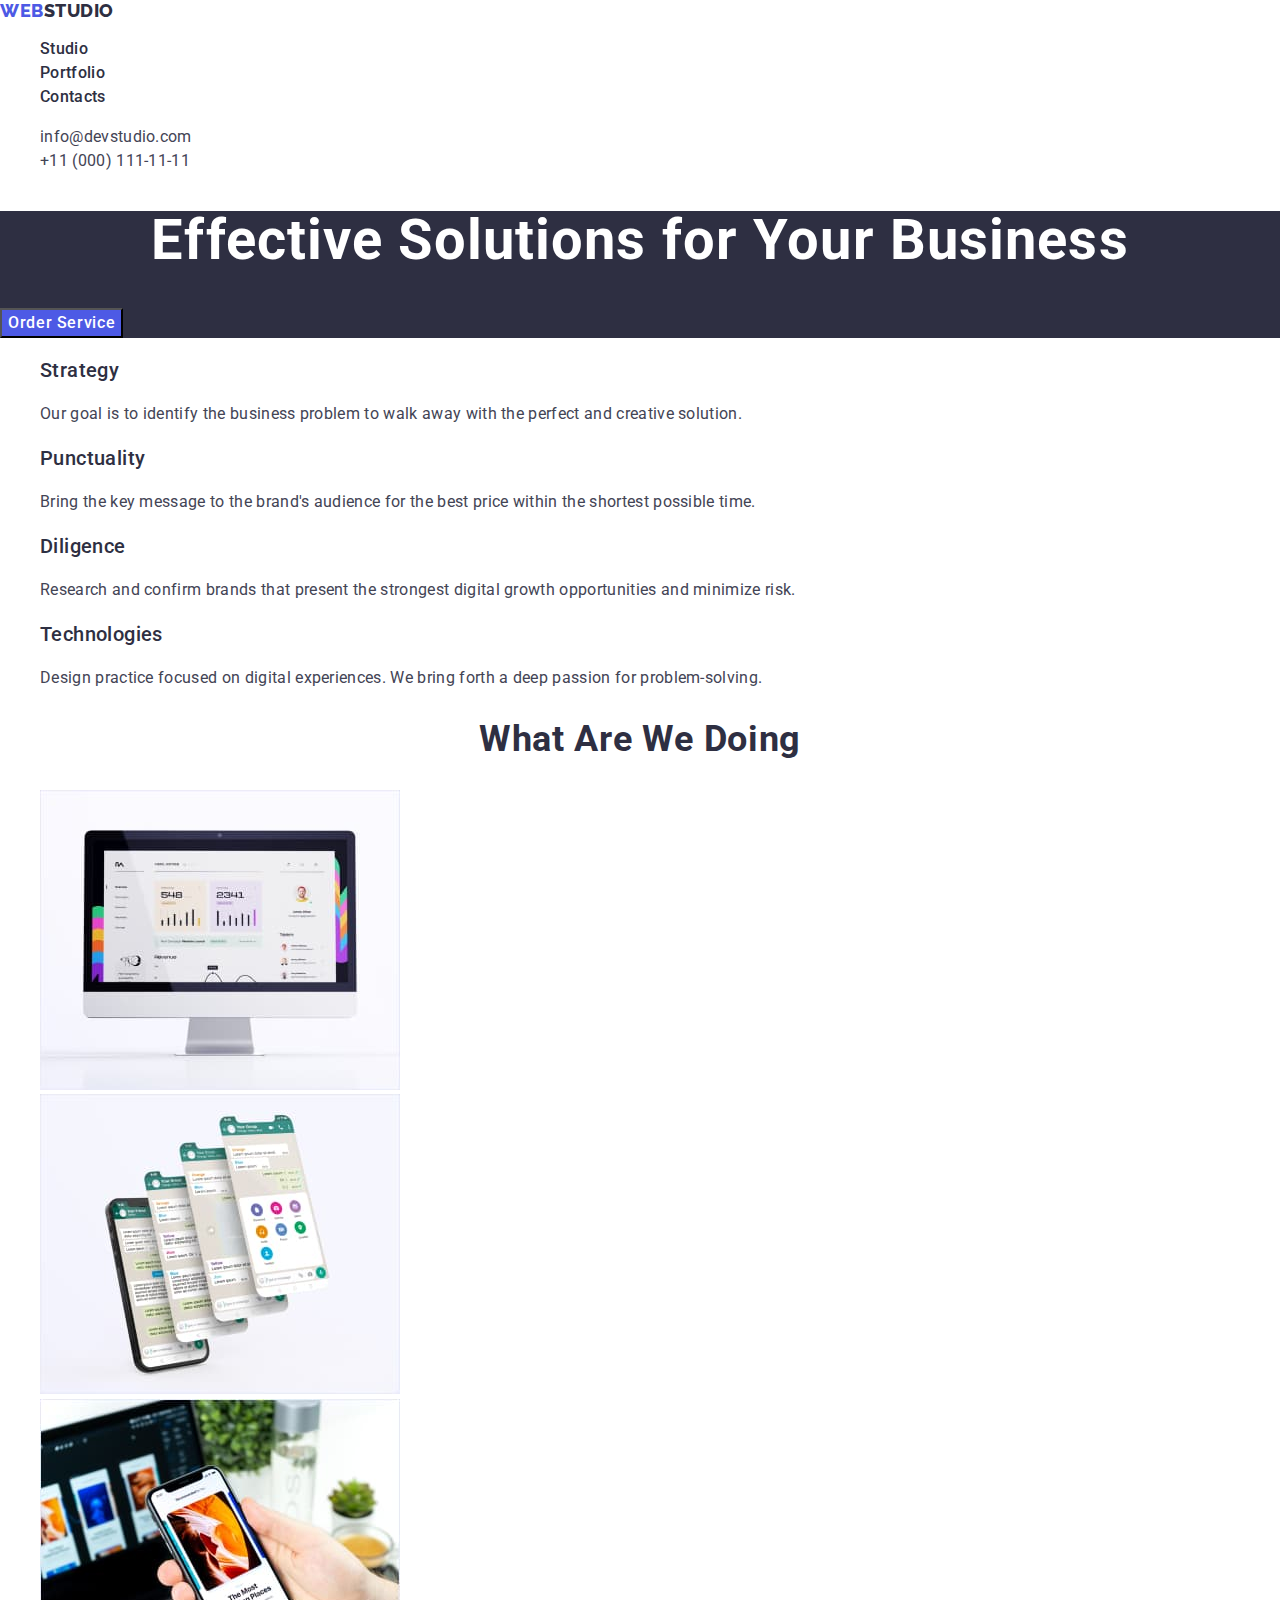
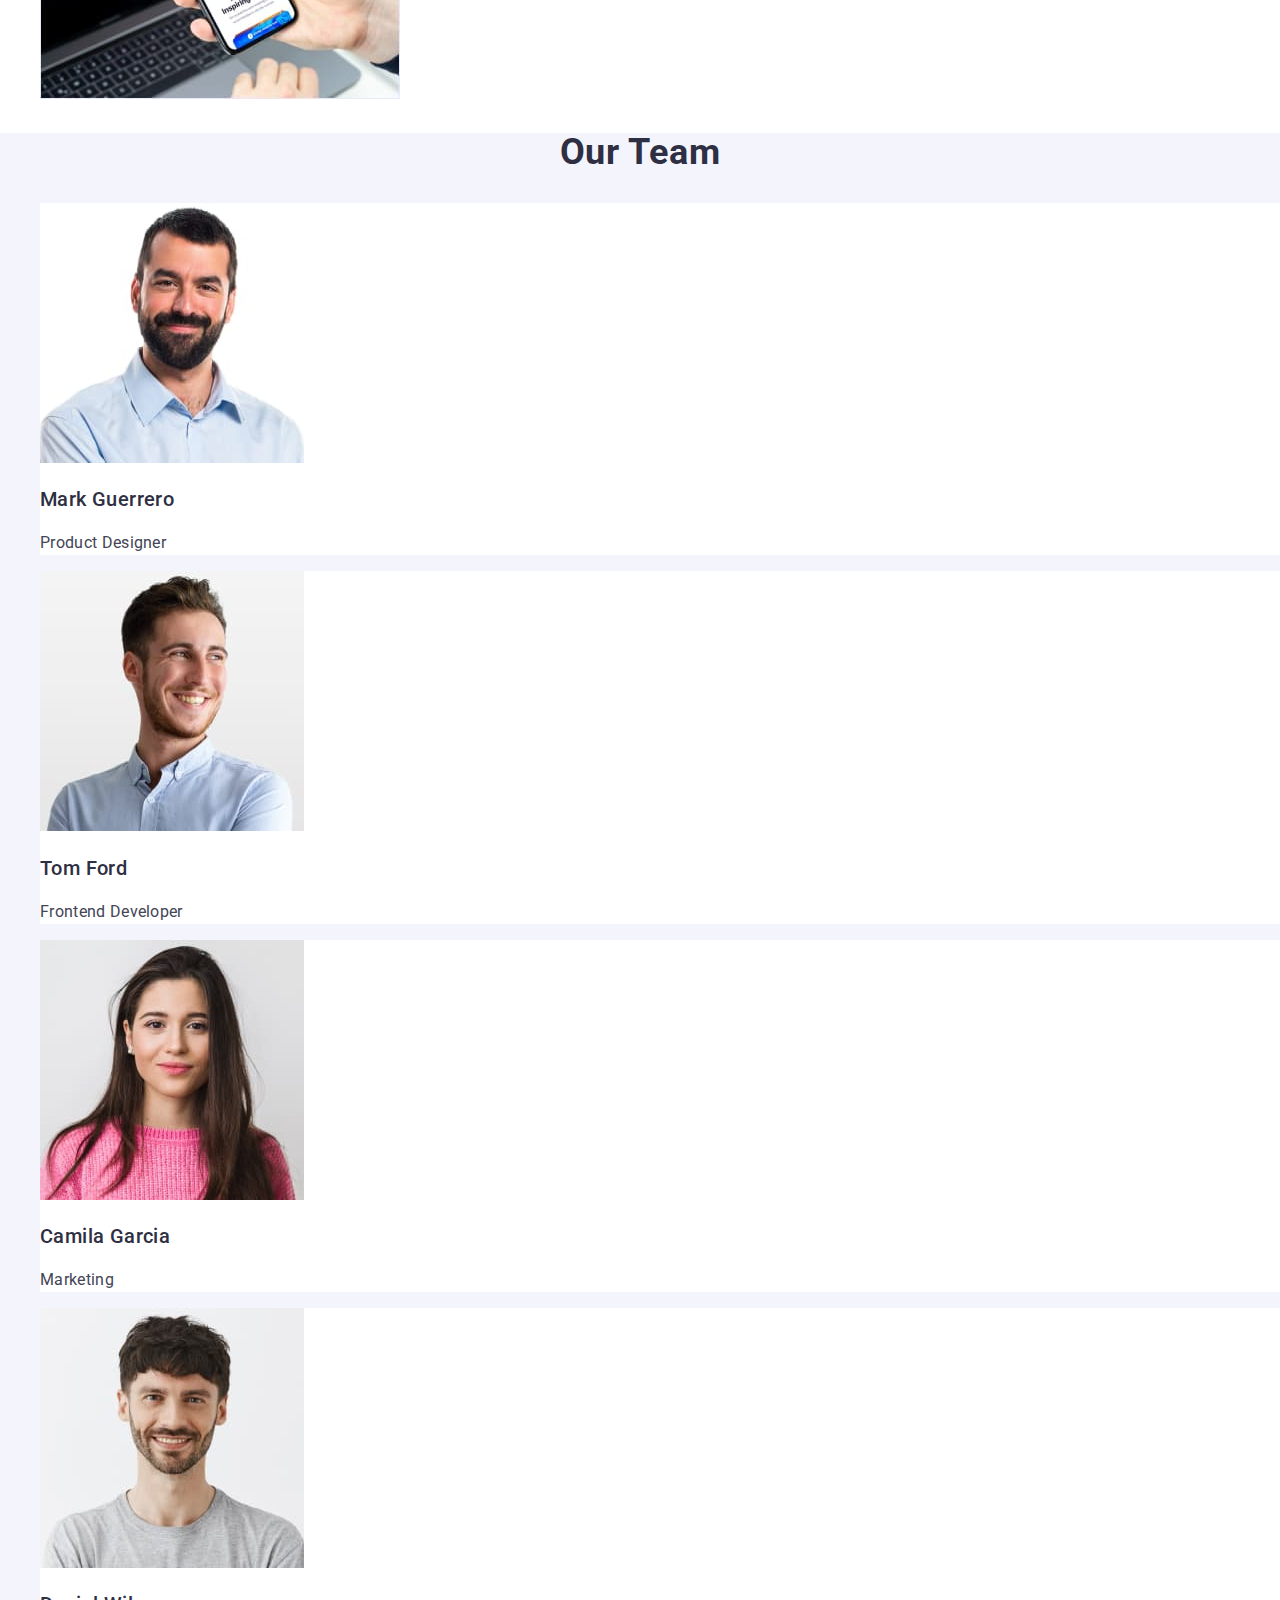
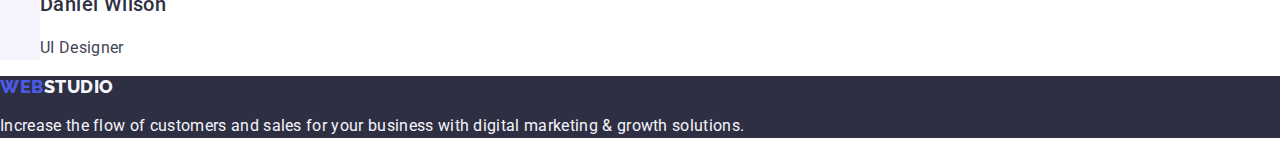
==== index.html @ 8638ea78 "Initial commit" ====
<!DOCTYPE html>
<html lang="en">
<head>
  <meta charset="UTF-8" />
  <meta http-equiv="X-UA-Compatible" content="IE=edge" />
  <meta name="viewport" content="width=device-width, initial-scale=1.0" />
  <meta name="description" content="Effective Solutions for Your Business" />
  <!-- Normalize-->
  <link href="https://cdn.jsdelivr.net/npm/modern-normalize@2.0.0/modern-normalize.min.css" 
  rel="stylesheet" 
  />
  <!-- Fonts -->
  <link rel="preconnect" href="https://fonts.googleapis.com" />
  <link rel="preconnect" href="https://fonts.gstatic.com" crossorigin />
  <link href="https://fonts.googleapis.com/css2?family=Raleway:wght@800&family=Roboto:wght@400;500;700;900&display=swap"
    rel="stylesheet" 
    />
  <!-- Castom-styles -->
  <link rel="stylesheet" href="./css/styles.css" />
  <title>Webstudio</title>
</head>
<body class="page">
  <!--Header-section -->
  <header class="header">
    <nav class="nav">
      <a class="logo link" href="./index.html">Web<span class="logo-black-title">Studio</span></a>

      <ul class="header-list list">
        <li class="header-item">
          <a class="header-link link" href="./index.html">Studio</a></li>
        <li class="header-item">
          <a class="header-link link" href="./portfolio.html">Portfolio</a></li>
        <li class="header-item">
          <a class="header-link link" href="">Contacts</a></li>
      </ul>
    </nav>
    <address class="header-address">
      <ul class="header-address-list list">
        <li class="header-address-item">
          <a class="header-address-link link" href="mailto:info@devstudio.com">info@devstudio.com</a></li>
        <li class="header-address-item">
          <a class="header-address-link link" href="tel:+110001111111">+11 (000) 111-11-11</a></li>
      </ul>
    </address>
  </header>
  <!-- section 1 -->
  <main class="main">
  <!-- Hero-section -->
    <section class="section hero">
      <h1 class="hero-title">Effective Solutions for Your Business</h1>
      <button class="hero-button" type="button">Order Service</button>
    </section>
    <!-- section 2 -->
    <section class="profit section">
      <h2 class="title" hidden>Advantages</h2>
      <ul class="profit-list list">
          <!-- Strategy-subsection -->
        <li class="profit-item">
          <h3 class="profit-title">Strategy</h3>
          <p class="profit-text">
            Our goal is to identify the business
            problem to walk away with the perfect and creative solution.</p>
        </li>
        <!-- Punctuality-subsection-->
        <li class="profit-item">
          <h3 class="profit-title">Punctuality</h3>
          <p class="profit-text">
            Bring the key message to the brand's audience for the best price within the shortest possible time.
          </p>
        </li>
        <!-- Diligence-subsection -->
        <li class="profit-item">
          <h3 class="profit-title">Diligence</h3>
          <p class="profit-text">
            Research and confirm brands that present the strongest digital growth opportunities and minimize risk.
          </p>
        </li>
        <!-- Technologies-subsection -->
        <li class="profit-item">
          <h3 class="profit-title">Technologies</h3>
          <p class="profit-text">
            Design practice focused on digital experiences. We bring forth a deep passion for problem-solving.
          </p>
        </li>
      </ul>
    </section>
    <!--Projects-section-->
    <section class="section projects">
      <h2 class="title">What are we doing</h2>
      <ul class="projects-list list">
        <li class="projects-list">
          <img
           src="./images/img.jpg" alt="computer" width="360" height="300" />
        </li>
        <li class="projects-list">
          <img src="./images/img1.jpg" alt="mesenger" width="360" height="300" />
        </li>
        <li class="projects-list">
          <img src="./images/img2.jpg" alt="viewing text on the phone" width="360" height="300" />
        </li>
      </ul>
    </section>

    <!-- Our-team-section -->
    <section class="section our-team">
      <h2 class="title">Our Team</h2>
      <ul class="our-team-list list">
        <li class="our-team-item">
          <img src="./images/img3.jpg" alt="Mark Guerrero" width="264" height="260" />
          <h3 class="profit-title">Mark Guerrero</h3>
          <p class="our-team-text">Product Designer</p>
        </li>

        <li class="our-team-item">
          <img src="./images/img4.jpg" alt="Tom Ford" width="264" height="260" />
          <h3 class="profit-title">Tom Ford</h3>
          <p class="our-team-text">Frontend Developer</p>
        </li>

        <li class="our-team-item">
          <img src="./images/img5.jpg" alt="Camila Garcia" width="264" height="260" />
          <h3 class="profit-title">Camila Garcia</h3>
          <p class="our-team-text">Marketing</p>
        </li>

        <li class="our-team-item">
          <img 
          src="./images/img6.jpg" alt="Daniel Wilson" width="264" height="260" />
          <h3 class="profit-title">Daniel Wilson</h3>
          <p class="our-team-text">UI Designer</p>
        </li>
      </ul>
    </section>
  </main>
  <!--footer content -->
  <footer class="footer">
    <a class="logo link" href="/index.html">Web<span class="footer-logo-light">Studio</span></a>
    <p class="footer-text">Increase the flow of customers and sales for your business with digital marketing & growth solutions.
    </p>
  </footer>
</body>
</html>
---- css/styles.css ----
:root {
    /* Colors */
    --main-color-web: #4D5AE5;
    --main-title-color: #2E2F42;
    --main-cloud: #F4F4FD;
    --main-bg-white: #FFFFFF;
    --main-text-color:  #434455;
    --main-dark-color: #2E2F42;
    --main-link-color: #404bbf;
          }  
         /**
          |============================
          |  Styles
          |============================
        */
 body {
    font-family:"Roboto", sans-serif;
    color: var(--main-text-color);
    background-color: var(--main-bg-white);
      }
.link,
  a {
      text-decoration: none;
      color: currentColor;
          }
    
  .list,
    ul,
    ol {
       list-style: none;
          }
  .btn,
    button {
        font-family: inherit;
        cursor: pointer;
        }
        /**
          |============================
          | Base styles
          |============================
        */
        .title {
            font-weight: 700;
            font-size: 36px;
            line-height: 1.11;
            letter-spacing: 0.02em;
            text-align: center;
            text-transform: capitalize;
            color: var(--main-title-color);
               }
        .profit-title {
            font-weight: 500;
            font-size: 20px;
            line-height: 1.2;
            letter-spacing: 0.02em;
            color: var(--main-title-color);
        }           
                 /**
                  |============================
                  | Header-section
                  |============================
                */
      .header {}
    .logo {
        font-family:"Raleway", sans-serif;
        text-transform: uppercase;
        font-weight: 800;
        font-size: 18px;
        line-height: 1.17;
        letter-spacing: 0.03em;
        color: var(--main-color-web);
            }
            .logo-black-title {
                color: var(--main-title-color);
                   }
            .header-nav {
            }
            .header-list {
            }
                
            .header-item {
            }    
            .header-link {
             font-weight: 500;
             font-size: 16px;
             line-height: 1.5;
             letter-spacing: 0.02em;
             color: var(--main-title-color);
                          }
                .header-link:hover,
                .header-link:focus {
                color: var(--main-link-color);
                   }
                .header-link:active {
                 color: var(--main-color-web);
                }
                .header-address {
                 font-style: normal;
                                }
                .header-address-list {
                }
                .header-address-item {
                                 }
                .header-address-link:hover,
                .header-address-link:focus {
                 color: var(--main-link-color);
                     }
                .header-address-link:active {
                 color: var(--main-color-web);
                }
                .header-address-link {
                 font-weight: 400;
                 font-size: 16px;
                 line-height: 1.5;
                 letter-spacing: 0.02em;
                 color: var(--main-text-color);
                    }
                 /**
                  |============================
                  | Main styles webstudio page
                  |============================
                */
                .main {
                }
                .section {
                }
                /* Hero-section */
                .hero {
                    background-color: var(--main-dark-color);
                }
                .hero-title {
                 font-weight: 700;
                 font-size: 56px;
                 line-height: 1.07;
                 letter-spacing: 0.02em;
                 text-align: center;
                 color: var(--main-bg-white);
                }
                .hero-button {
                 font-weight: 500;
                 font-size: 16px;
                 line-height: 1.5;
                 letter-spacing: 0.04em;
                 background-color: var(--main-color-web);
                 color: var(--main-bg-white);
                }
                 .hero-button:hover,
                 .hero-button:focus {
                 background-color: var(--main-link-color);
                }
                 /* section 2 */
                 .profit {
                 }
                 .profit-list {
                 }
                 .profit-text {
                    font-size: 16px;
                    line-height: 1.5;
                    letter-spacing: 0.02em;
                    color: var(--main-text-color);
                }
                /* Projects-section */
                .projects {
                }
                .projects-list {
                }
                 /* Our-team-section */
                .our-team {
                    background-color: var(--main-cloud);
                }
                .our-team-list {
                }
                .our-team-item {
                    background-color: var(--main-bg-white);
                }
                .our-team-text {
                    font-size: 16px;
                    line-height: 1.5;
                    letter-spacing: 0.02em;
                    color: var(--main-text-color);
                }
                /**
                   |============================
                   | Main styles portfolio page
                   |============================
                 */
                .portfolio {
                }
                .nav {
                }
                .portfolio-nav-item {
                }
                .portfolio-nav-button {
                    font-family: 'Roboto', sans-serif;
                    font-weight: 500;
                    font-size: 16px;
                    line-height: 1.5;
                    letter-spacing: 0.04em;
                    cursor: pointer;
                    color: var(--main-color-web);
                    background-color: var(--main-cloud);
                      }
                .portfolio-nav-button:hover,
                .portfolio-nav-button:focus {
                 color: var(--main-bg-white);
                 background-color: var(--main-link-color);
                }
              .portfolio-list {
              }
              .portfolio-item {
              }
              .portfolio-text {
                    font-size: 16px;
                    line-height: 1.5;
                    letter-spacing: 0.02em;
                    color: var(--main-text-color);
                       }
                     /**
                      |============================
                      | Footer content
                      |============================
                    */
                    .footer {
                        background-color: var(--main-dark-color);
                        }
                    .footer-logo-light {
                        color: var(--main-cloud);
                        }
                    .footer-text {
                        font-size: 16px;
                        line-height: 1.5;
                        letter-spacing: 0.02em;
                        color: var(--main-cloud);
                        }
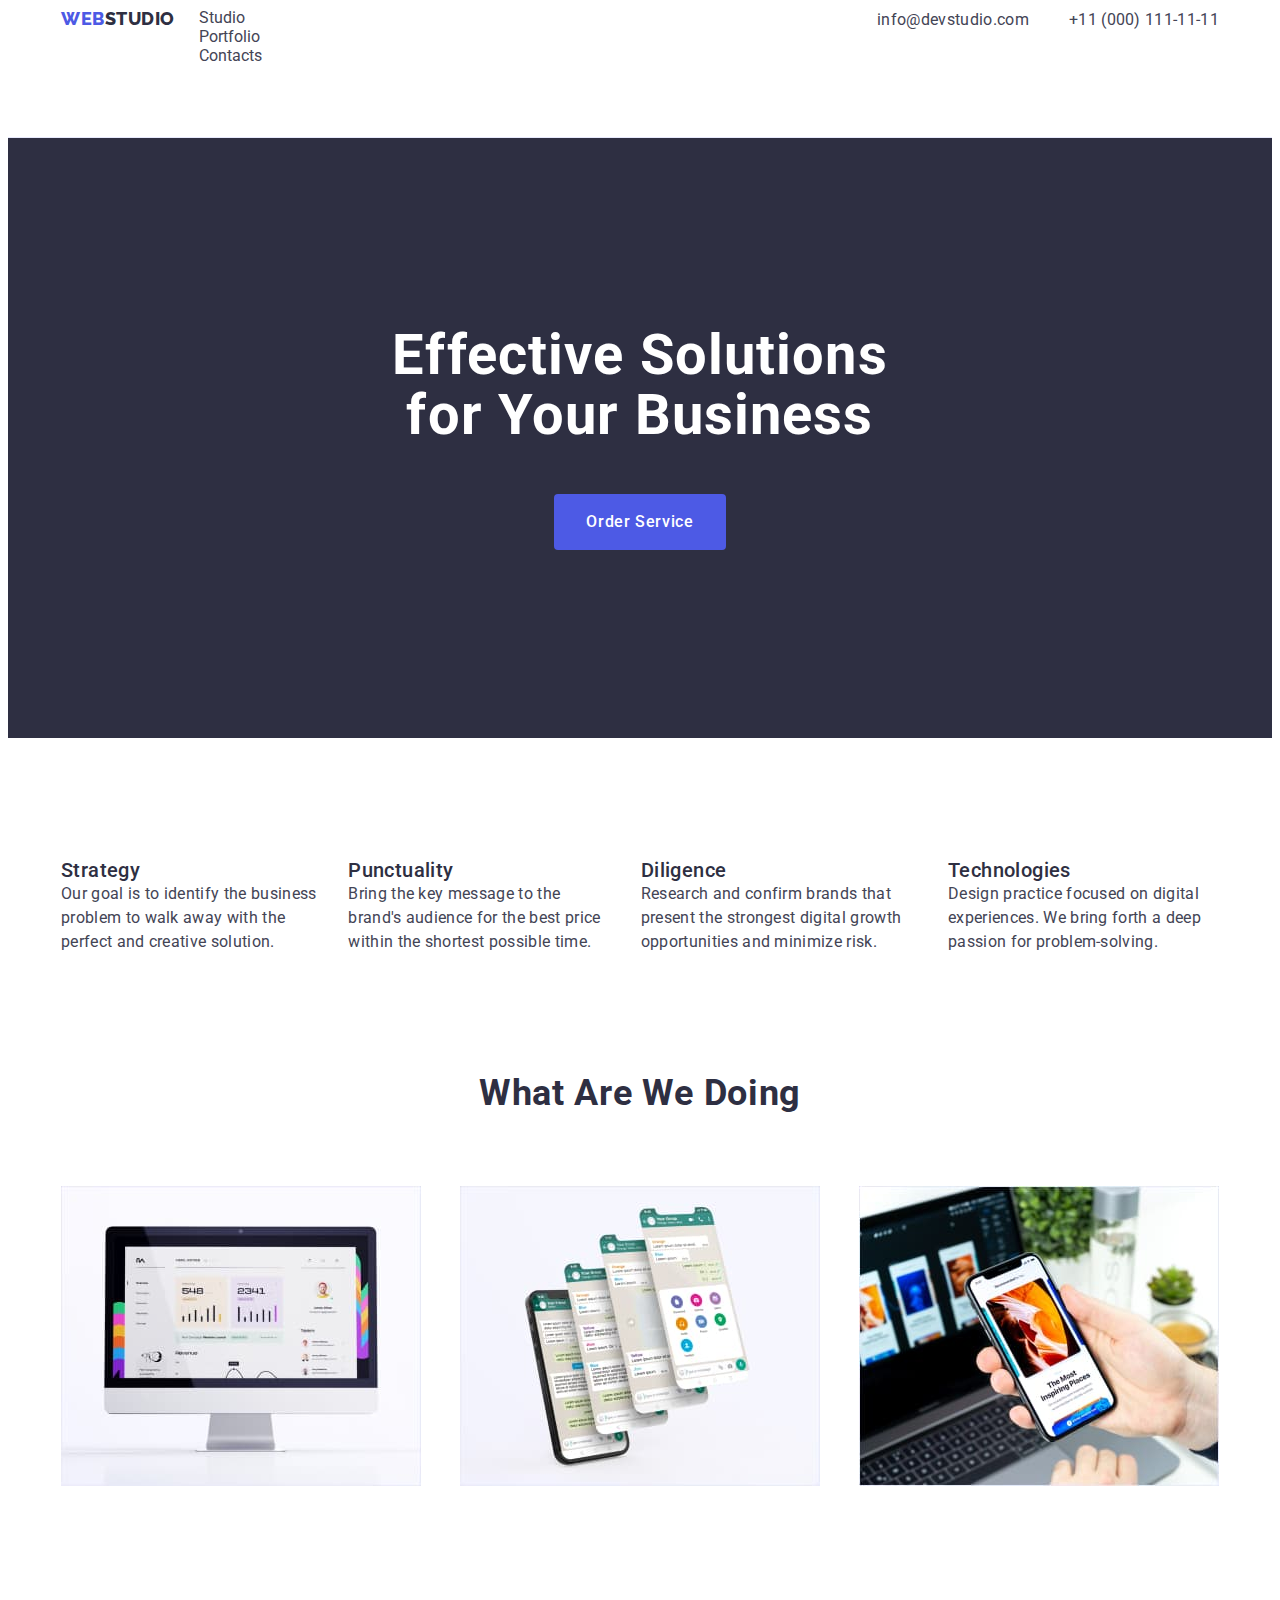
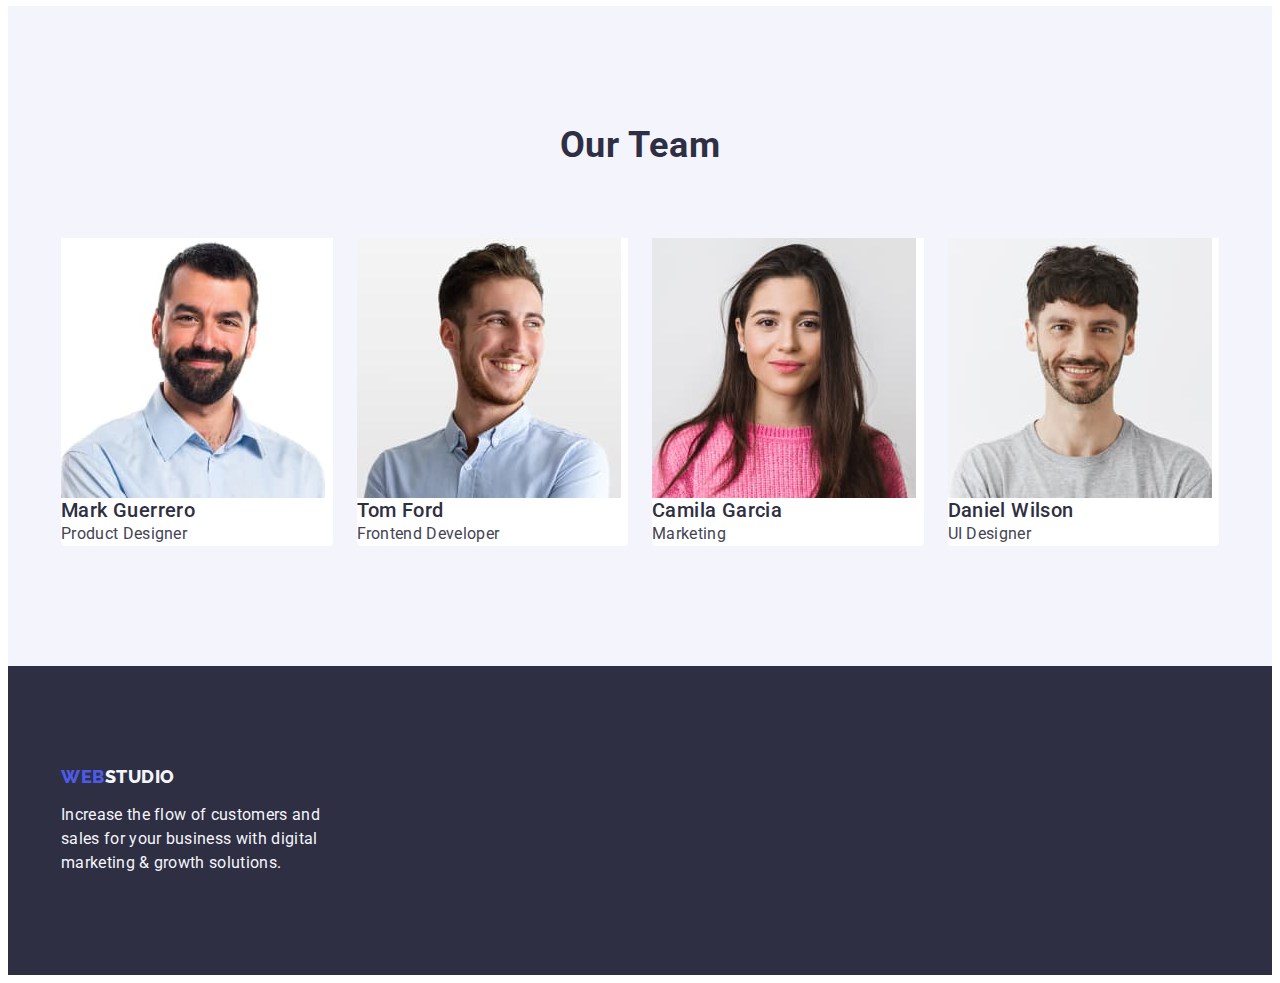
==== commit d8ca12b4: "github" ====
--- a/index.html
+++ b/index.html
@@ -1,60 +1,73 @@
 <!DOCTYPE html>
 <html lang="en">
+
 <head>
   <meta charset="UTF-8" />
   <meta http-equiv="X-UA-Compatible" content="IE=edge" />
   <meta name="viewport" content="width=device-width, initial-scale=1.0" />
   <meta name="description" content="Effective Solutions for Your Business" />
   <!-- Normalize-->
-  <link href="https://cdn.jsdelivr.net/npm/modern-normalize@2.0.0/modern-normalize.min.css" 
-  rel="stylesheet" 
-  />
+  <link href="https://cdn.jsdelivr.net/npm/modern-normalize@2.0.0/modern-normalize.min.css" rel="stylesheet"
+  integrity="sha512-4xo8blKMVCiXpTaLzQSLSw3KFOVPWhm/TRtuPVc4WG6kUgjH6J03IBuG7JZPkcWMxJ5huwaBpOpnwYElP/m6wg=="
+  crossorigin="anonymous"
+  referrerpolicy="no-referrer" 
+      />
   <!-- Fonts -->
   <link rel="preconnect" href="https://fonts.googleapis.com" />
   <link rel="preconnect" href="https://fonts.gstatic.com" crossorigin />
   <link href="https://fonts.googleapis.com/css2?family=Raleway:wght@800&family=Roboto:wght@400;500;700;900&display=swap"
-    rel="stylesheet" 
-    />
+    rel="stylesheet" />
   <!-- Castom-styles -->
   <link rel="stylesheet" href="./css/styles.css" />
   <title>Webstudio</title>
 </head>
+
 <body class="page">
   <!--Header-section -->
   <header class="header">
+  <div class="header-container container">  
     <nav class="nav">
       <a class="logo link" href="./index.html">Web<span class="logo-black-title">Studio</span></a>
 
       <ul class="header-list list">
         <li class="header-item">
-          <a class="header-link link" href="./index.html">Studio</a></li>
+          <a class="header-link link" href="./index.html">Studio</a>
+        </li>
         <li class="header-item">
-          <a class="header-link link" href="./portfolio.html">Portfolio</a></li>
+          <a class="header-link link" href="./portfolio.html">Portfolio</a>
+        </li>
         <li class="header-item">
-          <a class="header-link link" href="">Contacts</a></li>
+          <a class="header-link link" href="">Contacts</a>
+        </li>
       </ul>
     </nav>
     <address class="header-address">
       <ul class="header-address-list list">
         <li class="header-address-item">
-          <a class="header-address-link link" href="mailto:info@devstudio.com">info@devstudio.com</a></li>
+          <a class="header-address-link link" href="mailto:info@devstudio.com">info@devstudio.com</a>
+        </li>
         <li class="header-address-item">
-          <a class="header-address-link link" href="tel:+110001111111">+11 (000) 111-11-11</a></li>
+          <a class="header-address-link link" href="tel:+110001111111">+11 (000) 111-11-11</a>
+        </li>
       </ul>
     </address>
+  </div>
   </header>
   <!-- section 1 -->
   <main class="main">
-  <!-- Hero-section -->
+    <!-- Hero-section -->
     <section class="section hero">
+      <div class="container">
       <h1 class="hero-title">Effective Solutions for Your Business</h1>
       <button class="hero-button" type="button">Order Service</button>
+      </div>
     </section>
     <!-- section 2 -->
     <section class="profit section">
-      <h2 class="title" hidden>Advantages</h2>
+      <div class="container">
+      <h2 class="title visually-hidden">Advantages</h2>
       <ul class="profit-list list">
-          <!-- Strategy-subsection -->
+        <!-- Strategy-subsection -->
         <li class="profit-item">
           <h3 class="profit-title">Strategy</h3>
           <p class="profit-text">
@@ -83,14 +96,15 @@
           </p>
         </li>
       </ul>
+      </div>
     </section>
     <!--Projects-section-->
     <section class="section projects">
+      <div class="container">
       <h2 class="title">What are we doing</h2>
       <ul class="projects-list list">
         <li class="projects-list">
-          <img
-           src="./images/img.jpg" alt="computer" width="360" height="300" />
+          <img src="./images/img.jpg" alt="computer" width="360" height="300" />
         </li>
         <li class="projects-list">
           <img src="./images/img1.jpg" alt="mesenger" width="360" height="300" />
@@ -99,44 +113,58 @@
           <img src="./images/img2.jpg" alt="viewing text on the phone" width="360" height="300" />
         </li>
       </ul>
+      </div>
     </section>
 
     <!-- Our-team-section -->
     <section class="section our-team">
+      <div class="container">
       <h2 class="title">Our Team</h2>
       <ul class="our-team-list list">
         <li class="our-team-item">
           <img src="./images/img3.jpg" alt="Mark Guerrero" width="264" height="260" />
+          <div class="team-card-content">
           <h3 class="profit-title">Mark Guerrero</h3>
           <p class="our-team-text">Product Designer</p>
+          </div>
         </li>
 
         <li class="our-team-item">
           <img src="./images/img4.jpg" alt="Tom Ford" width="264" height="260" />
+          <div class="team-card-content">
           <h3 class="profit-title">Tom Ford</h3>
           <p class="our-team-text">Frontend Developer</p>
+          </div>
         </li>
 
         <li class="our-team-item">
           <img src="./images/img5.jpg" alt="Camila Garcia" width="264" height="260" />
+          <div class="team-card-content">
           <h3 class="profit-title">Camila Garcia</h3>
           <p class="our-team-text">Marketing</p>
+          </div>
         </li>
 
         <li class="our-team-item">
-          <img 
-          src="./images/img6.jpg" alt="Daniel Wilson" width="264" height="260" />
+          <img src="./images/img6.jpg" alt="Daniel Wilson" width="264" height="260" />
+          <div class="team-card-content">
           <h3 class="profit-title">Daniel Wilson</h3>
           <p class="our-team-text">UI Designer</p>
+          </div>
         </li>
       </ul>
+      </div>
     </section>
   </main>
   <!--footer content -->
   <footer class="footer">
+    <div class="container">
     <a class="logo link" href="/index.html">Web<span class="footer-logo-light">Studio</span></a>
-    <p class="footer-text">Increase the flow of customers and sales for your business with digital marketing & growth solutions.
+    <p class="footer-text">Increase the flow of customers and sales for your business with digital marketing & growth
+      solutions.
     </p>
+    </div>
   </footer>
 </body>
+
 </html>--- a/css/styles.css
+++ b/css/styles.css
@@ -1,235 +1,387 @@
 :root {
-    /* Colors */
-    --main-color-web: #4D5AE5;
-    --main-title-color: #2E2F42;
-    --main-cloud: #F4F4FD;
-    --main-bg-white: #FFFFFF;
-    --main-text-color:  #434455;
-    --main-dark-color: #2E2F42;
-    --main-link-color: #404bbf;
-          }  
-         /**
+  /* Colors */
+  --main-color-web: #4D5AE5;
+  --main-title-color: #2E2F42;
+  --main-cloud: #F4F4FD;
+  --main-bg-white: #FFFFFF;
+  --main-text-color: #434455;
+  --main-dark-color: #2E2F42;
+  --main-link-color: #404bbf;
+  --main-accent-color: #e7e9fc;
+/* Flexbox grid - number */
+--items: 3;
+/*  Flexbox grid - gap */
+--indent: 24px;
+}
+
+/**
           |============================
           |  Styles
           |============================
         */
- body {
-    font-family:"Roboto", sans-serif;
-    color: var(--main-text-color);
-    background-color: var(--main-bg-white);
-      }
+body {
+  font-family: "Roboto", sans-serif;
+  color: var(--main-text-color);
+  background-color: var(--main-bg-white);
+}
+.container {
+  width: 1158px;
+  margin: 0 auto;
+  padding-right: 15px;
+  padding-left: 15px;
+}
+/* Reset */
+h1,
+h2,
+h3,
+h4,
+h5,
+h6,
+p {
+  margin: 0;
+}
 .link,
-  a {
-      text-decoration: none;
-      color: currentColor;
-          }
-    
-  .list,
-    ul,
-    ol {
-       list-style: none;
-          }
-  .btn,
-    button {
-        font-family: inherit;
-        cursor: pointer;
-        }
-        /**
+a {
+  text-decoration: none;
+  color: currentColor;
+  font-style: normal;
+}
+
+.list,
+ul,
+ol {
+  list-style: none;
+  margin: 0;
+  padding-left: 0;
+}
+
+.btn,
+button {
+  font-family: inherit;
+  cursor: pointer;
+}
+img {
+  display: block;
+  max-width: 100%;
+  height: auto;
+}
+
+/**
           |============================
           | Base styles
           |============================
         */
-        .title {
-            font-weight: 700;
-            font-size: 36px;
-            line-height: 1.11;
-            letter-spacing: 0.02em;
-            text-align: center;
-            text-transform: capitalize;
-            color: var(--main-title-color);
-               }
-        .profit-title {
-            font-weight: 500;
-            font-size: 20px;
-            line-height: 1.2;
-            letter-spacing: 0.02em;
-            color: var(--main-title-color);
-        }           
-                 /**
+.title {
+  margin-bottom: 72px;
+  font-weight: 700;
+  font-size: 36px;
+  line-height: 1.11;
+  letter-spacing: 0.02em;
+  text-align: center;
+  text-transform: capitalize;
+  color: var(--main-title-color);
+}
+
+.profit-title {
+  font-weight: 500;
+  font-size: 20px;
+  line-height: 1.2;
+  letter-spacing: 0.02em;
+  color: var(--main-title-color);
+}
+
+/**
                   |============================
                   | Header-section
                   |============================
                 */
-      .header {}
-    .logo {
-        font-family:"Raleway", sans-serif;
-        text-transform: uppercase;
-        font-weight: 800;
-        font-size: 18px;
-        line-height: 1.17;
-        letter-spacing: 0.03em;
-        color: var(--main-color-web);
-            }
-            .logo-black-title {
-                color: var(--main-title-color);
-                   }
-            .header-nav {
-            }
-            .header-list {
-            }
-                
-            .header-item {
-            }    
-            .header-link {
-             font-weight: 500;
-             font-size: 16px;
-             line-height: 1.5;
-             letter-spacing: 0.02em;
-             color: var(--main-title-color);
-                          }
-                .header-link:hover,
-                .header-link:focus {
-                color: var(--main-link-color);
-                   }
-                .header-link:active {
-                 color: var(--main-color-web);
-                }
-                .header-address {
-                 font-style: normal;
-                                }
-                .header-address-list {
-                }
-                .header-address-item {
-                                 }
-                .header-address-link:hover,
-                .header-address-link:focus {
-                 color: var(--main-link-color);
-                     }
-                .header-address-link:active {
-                 color: var(--main-color-web);
-                }
-                .header-address-link {
-                 font-weight: 400;
-                 font-size: 16px;
-                 line-height: 1.5;
-                 letter-spacing: 0.02em;
-                 color: var(--main-text-color);
-                    }
-                 /**
+.header {
+border-bottom: 1px solid var(--main-accent-color)
+}
+.header-container {
+  display: flex;
+  justify-content: space-between;
+}
+.logo {
+  font-family: "Raleway", sans-serif;
+  text-transform: uppercase;
+  font-weight: 800;
+  font-size: 18px;
+  line-height: 1.17;
+  letter-spacing: 0.03em;
+  color: var(--main-color-web);
+}
+
+.logo-black-title {
+  color: var(--main-title-color);
+}
+
+.header-nav {
+display: flex;
+align-items: center;
+}
+}
+
+.header-list {
+display: flex;
+gap: var(--indent);
+align-items: center;
+--indent: 40px;
+}
+}
+
+.header-item {
+flex-basis: calc((100% - var(--indent) * (var(--items) - 1)) / var(--items));
+}
+}
+
+.header-link {
+  font-weight: 500;
+  font-size: 16px;
+  line-height: 1.5;
+  letter-spacing: 0.02em;
+  color: var(--main-title-color);
+}
+
+.header-link:hover,
+.header-link:focus {
+  color: var(--main-link-color);
+}
+
+.header-link:active {
+  color: var(--main-color-web);
+}
+
+.header-address {
+  font-style: normal;
+}
+
+.header-address-list {
+display: flex;
+  gap: var(--indent);
+  --items: 2;
+  --indent: 40px;
+}
+}
+
+.header-address-item {
+flex-basis: calc((100% - (var(--indent)) * (var(--items) - 1)) / var(--items));
+}
+}
+
+.header-address-link:hover,
+.header-address-link:focus {
+  color: var(--main-link-color);
+}
+
+.header-address-link:active {
+  color: var(--main-color-web);
+}
+
+.header-address-link {
+  font-weight: 400;
+  font-size: 16px;
+  line-height: 1.5;
+  letter-spacing: 0.02em;
+  color: var(--main-text-color);
+}
+
+/**
                   |============================
                   | Main styles webstudio page
                   |============================
                 */
-                .main {
-                }
-                .section {
-                }
-                /* Hero-section */
-                .hero {
-                    background-color: var(--main-dark-color);
-                }
-                .hero-title {
-                 font-weight: 700;
-                 font-size: 56px;
-                 line-height: 1.07;
-                 letter-spacing: 0.02em;
-                 text-align: center;
-                 color: var(--main-bg-white);
-                }
-                .hero-button {
-                 font-weight: 500;
-                 font-size: 16px;
-                 line-height: 1.5;
-                 letter-spacing: 0.04em;
-                 background-color: var(--main-color-web);
-                 color: var(--main-bg-white);
-                }
-                 .hero-button:hover,
-                 .hero-button:focus {
-                 background-color: var(--main-link-color);
-                }
-                 /* section 2 */
-                 .profit {
-                 }
-                 .profit-list {
-                 }
-                 .profit-text {
-                    font-size: 16px;
-                    line-height: 1.5;
-                    letter-spacing: 0.02em;
-                    color: var(--main-text-color);
-                }
-                /* Projects-section */
-                .projects {
-                }
-                .projects-list {
-                }
-                 /* Our-team-section */
-                .our-team {
-                    background-color: var(--main-cloud);
-                }
-                .our-team-list {
-                }
-                .our-team-item {
-                    background-color: var(--main-bg-white);
-                }
-                .our-team-text {
-                    font-size: 16px;
-                    line-height: 1.5;
-                    letter-spacing: 0.02em;
-                    color: var(--main-text-color);
-                }
-                /**
+.main {}
+
+.section {}
+
+/* Hero-section */
+.hero {
+  background-color: var(--main-dark-color);
+  padding: 188px 0;
+}
+
+.hero-title {
+  max-width: 496px;
+  margin: 0 auto;
+  margin-bottom: 48px;
+  font-weight: 700;
+  font-size: 56px;
+  line-height: 1.07;
+  letter-spacing: 0.02em;
+  text-align: center;
+  color: var(--main-bg-white);
+}
+
+.hero-button {
+  display: block;
+  min-width: 169px;
+  margin: 0 auto;
+  padding: 16px 32px;
+  border: none;
+  border-radius: 4px;
+  font-weight: 500;
+  font-size: 16px;
+  line-height: 1.5;
+  letter-spacing: 0.04em;
+  background-color: var(--main-color-web);
+  color: var(--main-bg-white);
+}
+
+.hero-button:hover,
+.hero-button:focus {
+  background-color: var(--main-link-color);
+}
+
+/* section 2 */
+.visually-hidden {
+  position: absolute;
+  overflow: hidden;
+  clip: rect(0 0 0 0);
+  width: 1px;
+  height: 1px;
+  margin: -1px;
+  padding: 0;
+  border: 0;
+  white-space: nowrap;
+  clip-path: inset(100%);
+}
+.profit {
+padding-top: 120px;
+padding-bottom: 120px;
+}
+
+.profit-list {
+display: flex;
+gap: var(--indent);
+justify-content: space-between;
+}
+
+.profit-text {
+  font-size: 16px;
+  line-height: 1.5;
+  letter-spacing: 0.02em;
+  color: var(--main-text-color);
+}
+
+/* Projects-section */
+.projects {
+padding-bottom: 120px;
+}
+
+.projects-list {
+  display: flex;
+  gap: var(--indent);
+  justify-content: space-between;
+}
+
+/* Our-team-section */
+.our-team {
+  padding-top: 120px;
+  padding-bottom: 120px;
+  background-color: var(--main-cloud);
+}
+
+.our-team-list {
+display: flex;
+gap: var(--indent);
+justify-content: space-between;
+--items: 4;
+}
+
+.our-team-item {
+  flex-basis: calc((100% - var(--indent) * (var(--items) - 1)) / var(--items));
+  border-radius: 0px 0px 4px 4px;
+  background-color: var(--main-bg-white);
+}
+
+.our-team-text {
+  font-size: 16px;
+  line-height: 1.5;
+  letter-spacing: 0.02em;
+  color: var(--main-text-color);
+}
+
+/**
                    |============================
                    | Main styles portfolio page
                    |============================
                  */
-                .portfolio {
-                }
-                .nav {
-                }
-                .portfolio-nav-item {
-                }
-                .portfolio-nav-button {
-                    font-family: 'Roboto', sans-serif;
-                    font-weight: 500;
-                    font-size: 16px;
-                    line-height: 1.5;
-                    letter-spacing: 0.04em;
-                    cursor: pointer;
-                    color: var(--main-color-web);
-                    background-color: var(--main-cloud);
-                      }
-                .portfolio-nav-button:hover,
-                .portfolio-nav-button:focus {
-                 color: var(--main-bg-white);
-                 background-color: var(--main-link-color);
-                }
-              .portfolio-list {
-              }
-              .portfolio-item {
-              }
-              .portfolio-text {
-                    font-size: 16px;
-                    line-height: 1.5;
-                    letter-spacing: 0.02em;
-                    color: var(--main-text-color);
-                       }
-                     /**
+.portfolio {
+padding-top: 96px;
+padding-bottom: 120px;
+}
+
+.nav {
+  display: flex;
+  gap: var(--indent);
+  justify-content: center;
+  margin-bottom: 72px;
+}
+
+.portfolio-nav-item {}
+
+.portfolio-nav-button {
+  padding: 12px 24px;
+  border: 1px solid var(--main-accent-color);
+  border-radius: 4px;
+  font-family: 'Roboto', sans-serif;
+  font-weight: 500;
+  font-size: 16px;
+  line-height: 1.5;
+  letter-spacing: 0.04em;
+  cursor: pointer;
+  color: var(--main-color-web);
+  background-color: var(--main-cloud);
+}
+
+.portfolio-nav-button:hover,
+.portfolio-nav-button:focus {
+  border: 1px solid transparent;
+  color: var(--main-bg-white);
+  background-color: var(--main-link-color);
+}
+
+.portfolio-list {
+  display: flex;
+  flex-wrap: wrap;
+  gap: 48px 24px;
+}
+
+.portfolio-item {
+flex-basis: calc((100% - var(--indent) * (var(--items) - 1)) / var(--items));
+}
+
+
+.portfolio-text {
+  font-size: 16px;
+  line-height: 1.5;
+  letter-spacing: 0.02em;
+  color: var(--main-text-color);
+}
+
+/**
                       |============================
                       | Footer content
                       |============================
                     */
-                    .footer {
-                        background-color: var(--main-dark-color);
-                        }
-                    .footer-logo-light {
-                        color: var(--main-cloud);
-                        }
-                    .footer-text {
-                        font-size: 16px;
-                        line-height: 1.5;
-                        letter-spacing: 0.02em;
-                        color: var(--main-cloud);
-                        }
-                    +.footer {
+  padding-top: 100px;
+  padding-bottom: 100px;
+  background-color: var(--main-dark-color);
+}
+.footer .logo {
+  display: inline-block;
+  margin-bottom: 16px;
+}
+.footer-logo-light {
+  color: var(--main-cloud);
+}
+
+.footer-text {
+  max-width: 264px;
+  font-size: 16px;
+  line-height: 1.5;
+  letter-spacing: 0.02em;
+  color: var(--main-cloud);
+}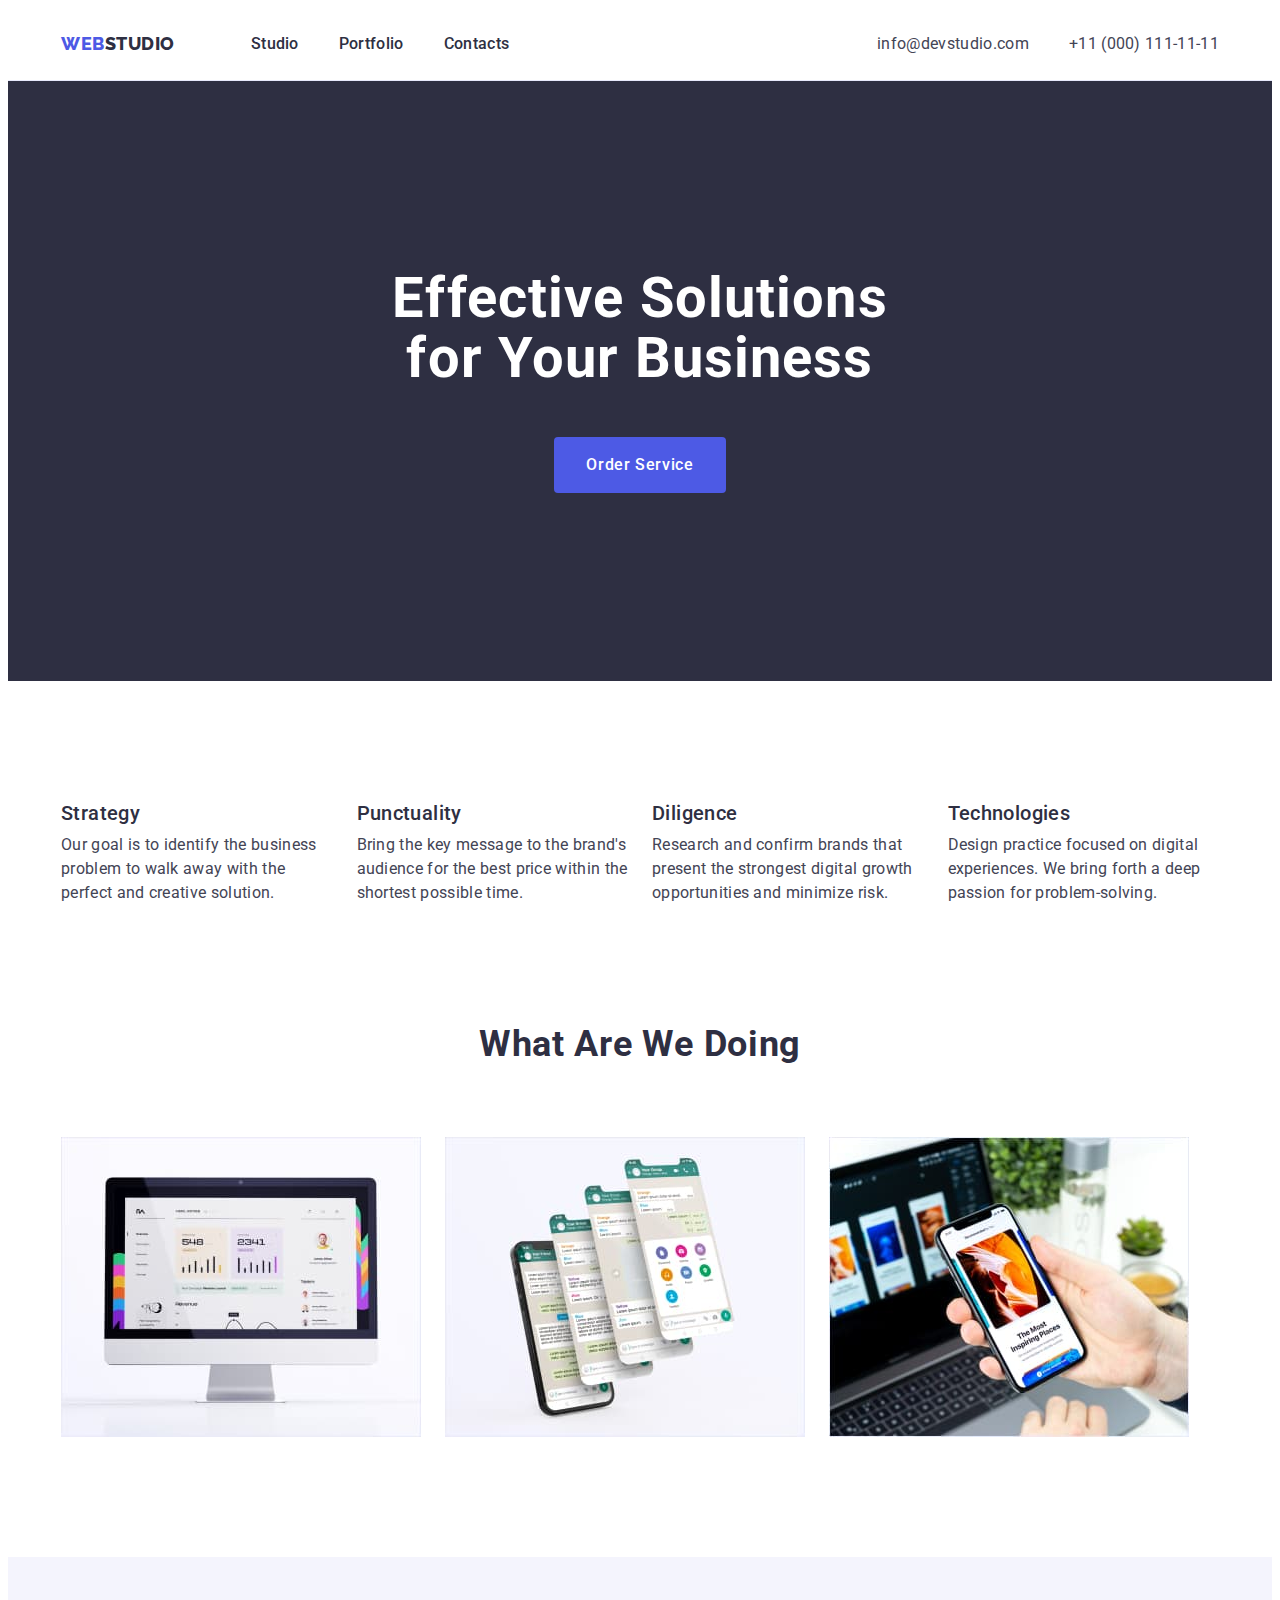
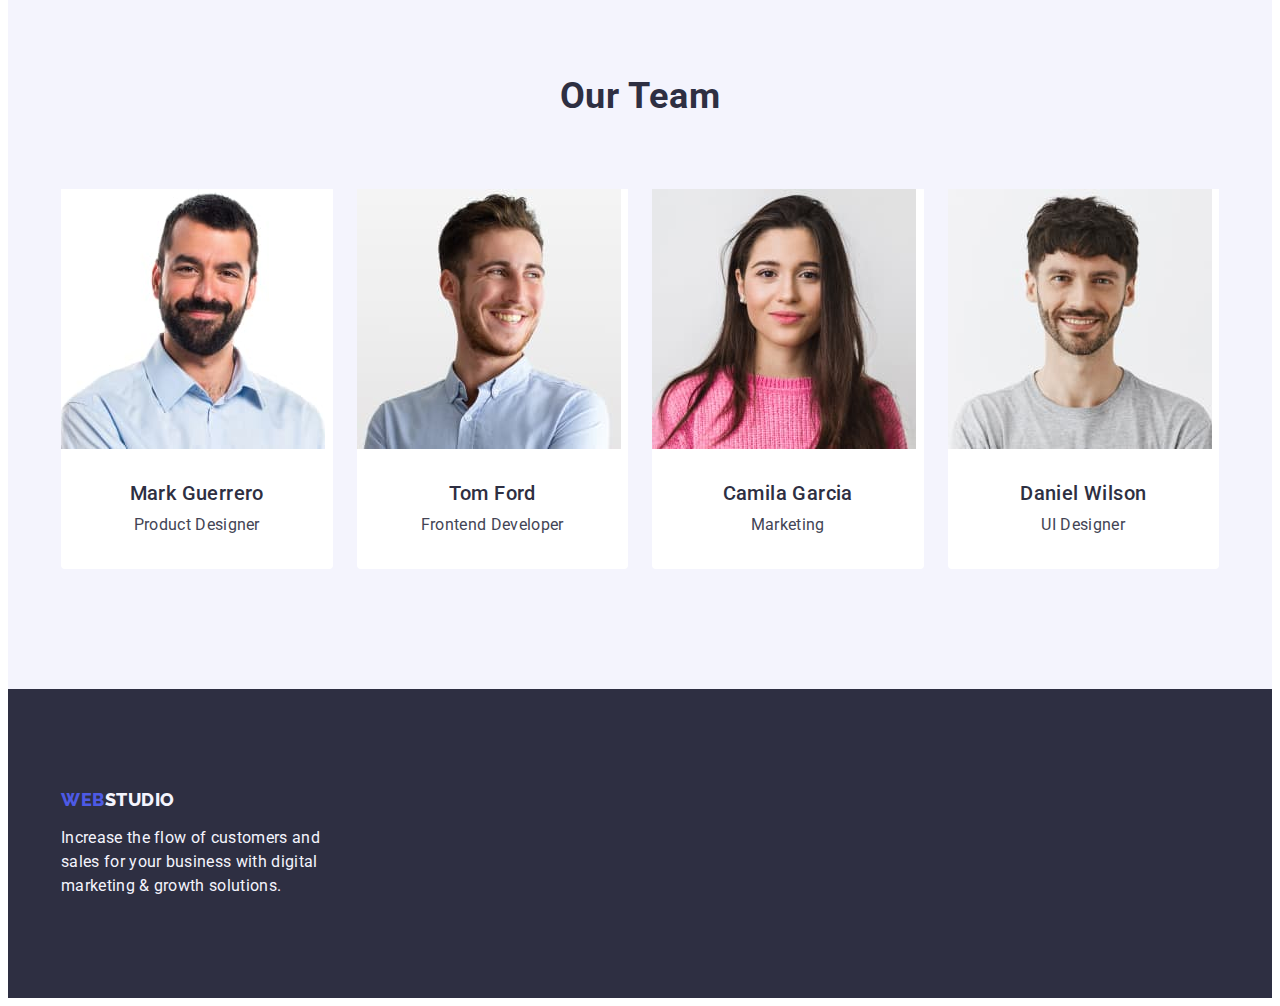
==== commit b29c734d: "github" ====
--- a/index.html
+++ b/index.html
@@ -7,11 +7,9 @@
   <meta name="viewport" content="width=device-width, initial-scale=1.0" />
   <meta name="description" content="Effective Solutions for Your Business" />
   <!-- Normalize-->
-  <link href="https://cdn.jsdelivr.net/npm/modern-normalize@2.0.0/modern-normalize.min.css" rel="stylesheet"
-  integrity="sha512-4xo8blKMVCiXpTaLzQSLSw3KFOVPWhm/TRtuPVc4WG6kUgjH6J03IBuG7JZPkcWMxJ5huwaBpOpnwYElP/m6wg=="
-  crossorigin="anonymous"
-  referrerpolicy="no-referrer" 
-      />
+  <link rel="stylesheet" href="https://cdnjs.cloudflare.com/ajax/libs/modern-normalize/2.0.0/modern-normalize.min.css"
+    integrity="sha512-4xo8blKMVCiXpTaLzQSLSw3KFOVPWhm/TRtuPVc4WG6kUgjH6J03IBuG7JZPkcWMxJ5huwaBpOpnwYElP/m6wg=="
+    crossorigin="anonymous" referrerpolicy="no-referrer" />
   <!-- Fonts -->
   <link rel="preconnect" href="https://fonts.googleapis.com" />
   <link rel="preconnect" href="https://fonts.gstatic.com" crossorigin />
@@ -159,7 +157,7 @@
   <!--footer content -->
   <footer class="footer">
     <div class="container">
-    <a class="logo link" href="/index.html">Web<span class="footer-logo-light">Studio</span></a>
+    <a class="footer-logo link" href="/index.html">Web<span class="footer-logo-light">Studio</span></a>
     <p class="footer-text">Increase the flow of customers and sales for your business with digital marketing & growth
       solutions.
     </p>
--- a/css/styles.css
+++ b/css/styles.css
@@ -101,8 +101,10 @@
 .header-container {
   display: flex;
   justify-content: space-between;
+  align-items: center;
 }
 .logo {
+  margin-right: 76px;
   font-family: "Raleway", sans-serif;
   text-transform: uppercase;
   font-weight: 800;
@@ -110,6 +112,7 @@
   line-height: 1.17;
   letter-spacing: 0.03em;
   color: var(--main-color-web);
+  display: inline-block;
 }
 
 .logo-black-title {
@@ -120,7 +123,7 @@
 display: flex;
 align-items: center;
 }
-}
+
 
 .header-list {
 display: flex;
@@ -128,17 +131,19 @@
 align-items: center;
 --indent: 40px;
 }
-}
+
 
 .header-item {
 flex-basis: calc((100% - var(--indent) * (var(--items) - 1)) / var(--items));
 }
-}
+
 
 .header-link {
+  padding: 24px 0;
   font-weight: 500;
   font-size: 16px;
   line-height: 1.5;
+  display: block;
   letter-spacing: 0.02em;
   color: var(--main-title-color);
 }
@@ -157,17 +162,17 @@
 }
 
 .header-address-list {
-display: flex;
+  display: flex;
   gap: var(--indent);
   --items: 2;
   --indent: 40px;
 }
-}
+
 
 .header-address-item {
 flex-basis: calc((100% - (var(--indent)) * (var(--items) - 1)) / var(--items));
 }
-}
+
 
 .header-address-link:hover,
 .header-address-link:focus {
@@ -256,7 +261,16 @@
 gap: var(--indent);
 justify-content: space-between;
 }
-
+.profit-item {
+  flex-basis: calc((100% - var(--indent) * (var(--items) - 1)) / var(--items));
+}
+.profit-title {
+margin-bottom: 8px;
+color: var(--main-dark-color);
+font-weight: 500;
+font-size: 20px;
+line-height: 1.2;
+}
 .profit-text {
   font-size: 16px;
   line-height: 1.5;
@@ -272,11 +286,11 @@
 .projects-list {
   display: flex;
   gap: var(--indent);
-  justify-content: space-between;
 }
 
 /* Our-team-section */
 .our-team {
+  text-align: center;
   padding-top: 120px;
   padding-bottom: 120px;
   background-color: var(--main-cloud);
@@ -294,8 +308,12 @@
   border-radius: 0px 0px 4px 4px;
   background-color: var(--main-bg-white);
 }
-
+.team-card-content {
+    padding: 32px 16px;
+    text-align: center;
+  }
 .our-team-text {
+  text-align: center;
   font-size: 16px;
   line-height: 1.5;
   letter-spacing: 0.02em;
@@ -308,18 +326,24 @@
                    |============================
                  */
 .portfolio {
+text-align: center;
 padding-top: 96px;
 padding-bottom: 120px;
 }
-
+.portfolio-nav {
+    display: flex;
+    gap: var(--indent);
+    justify-content: center;
+    margin-bottom: 72px;
+  }
 .nav {
   display: flex;
-  gap: var(--indent);
-  justify-content: center;
-  margin-bottom: 72px;
-}
-
-.portfolio-nav-item {}
+  align-items: center;
+}
+
+.portfolio-nav-item {
+
+}
 
 .portfolio-nav-button {
   padding: 12px 24px;
@@ -344,16 +368,26 @@
 
 .portfolio-list {
   display: flex;
+  gap: var(--indent);
+  justify-content: center;
+  display: flex;
   flex-wrap: wrap;
   gap: 48px 24px;
+  
 }
 
 .portfolio-item {
 flex-basis: calc((100% - var(--indent) * (var(--items) - 1)) / var(--items));
 }
-
+.portfolio-page-card-content {
+    padding: 32px 16px;
+    border: 1px solid var(--main-accent-color);
+    border-top: none;
+    text-align: left;
+  }
 
 .portfolio-text {
+  
   font-size: 16px;
   line-height: 1.5;
   letter-spacing: 0.02em;
@@ -370,9 +404,16 @@
   padding-bottom: 100px;
   background-color: var(--main-dark-color);
 }
-.footer .logo {
-  display: inline-block;
-  margin-bottom: 16px;
+.footer-logo {
+    margin-bottom: 16px;
+    font-family: "Raleway", sans-serif;
+    font-weight: 800;
+    font-size: 18px;
+    line-height: 1.17;
+    letter-spacing: 0.03em;
+    text-transform: uppercase;
+    color: var(--main-color-web);
+    display: inline-block;
 }
 .footer-logo-light {
   color: var(--main-cloud);
